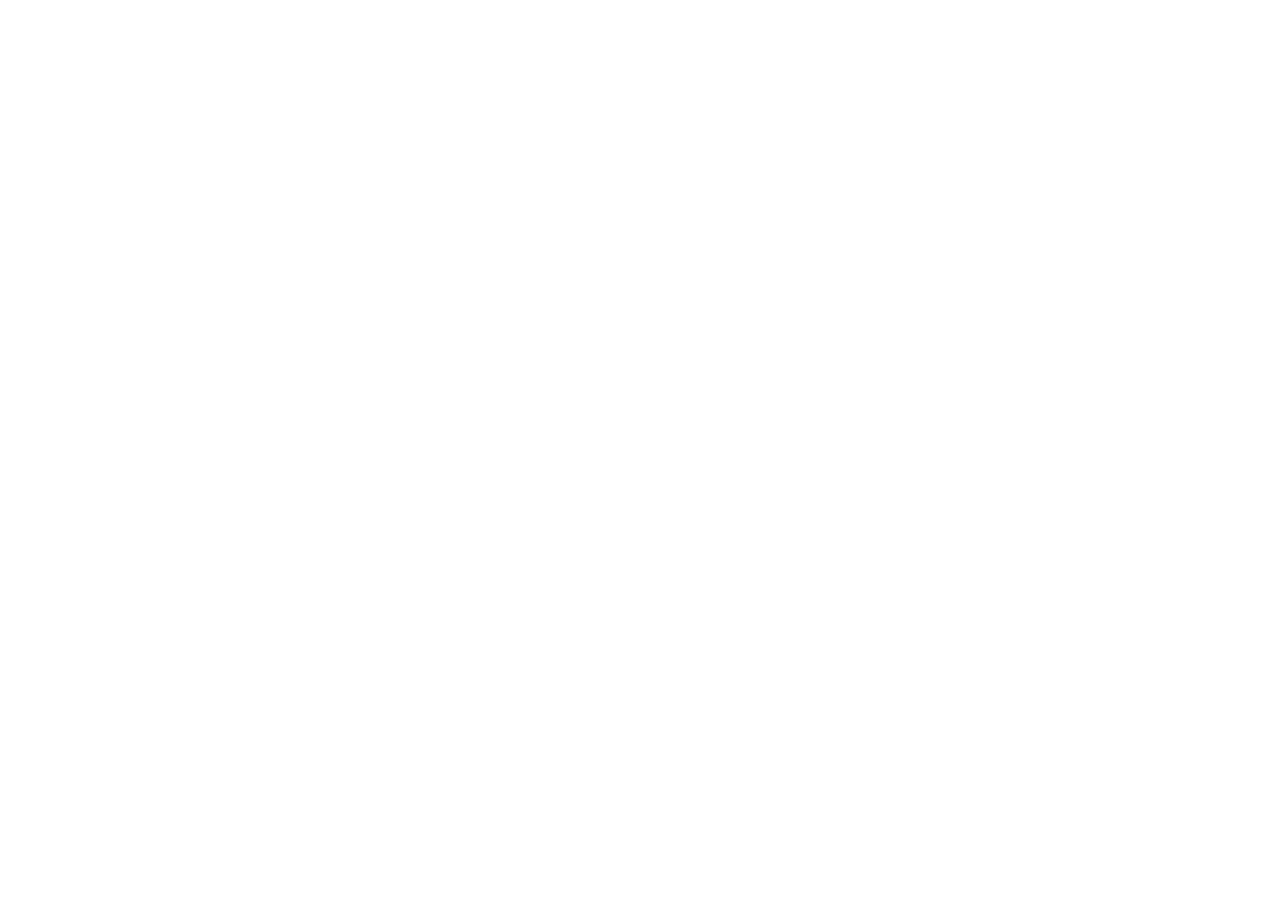
==== index.html @ 2fe4476c "ta indo" ====
<!DOCTYPE html>
<html lang="pt-br">
<head>
    <meta charset="UTF-8">
    <meta name="viewport" content="width=device-width, initial-scale=1.0">
    <title>Projeto Social Redes</title>
    <link rel="shortcut icon" href="favicon.ico" type="image/x-icon">
</head>
<body>
    
</body>
</html>
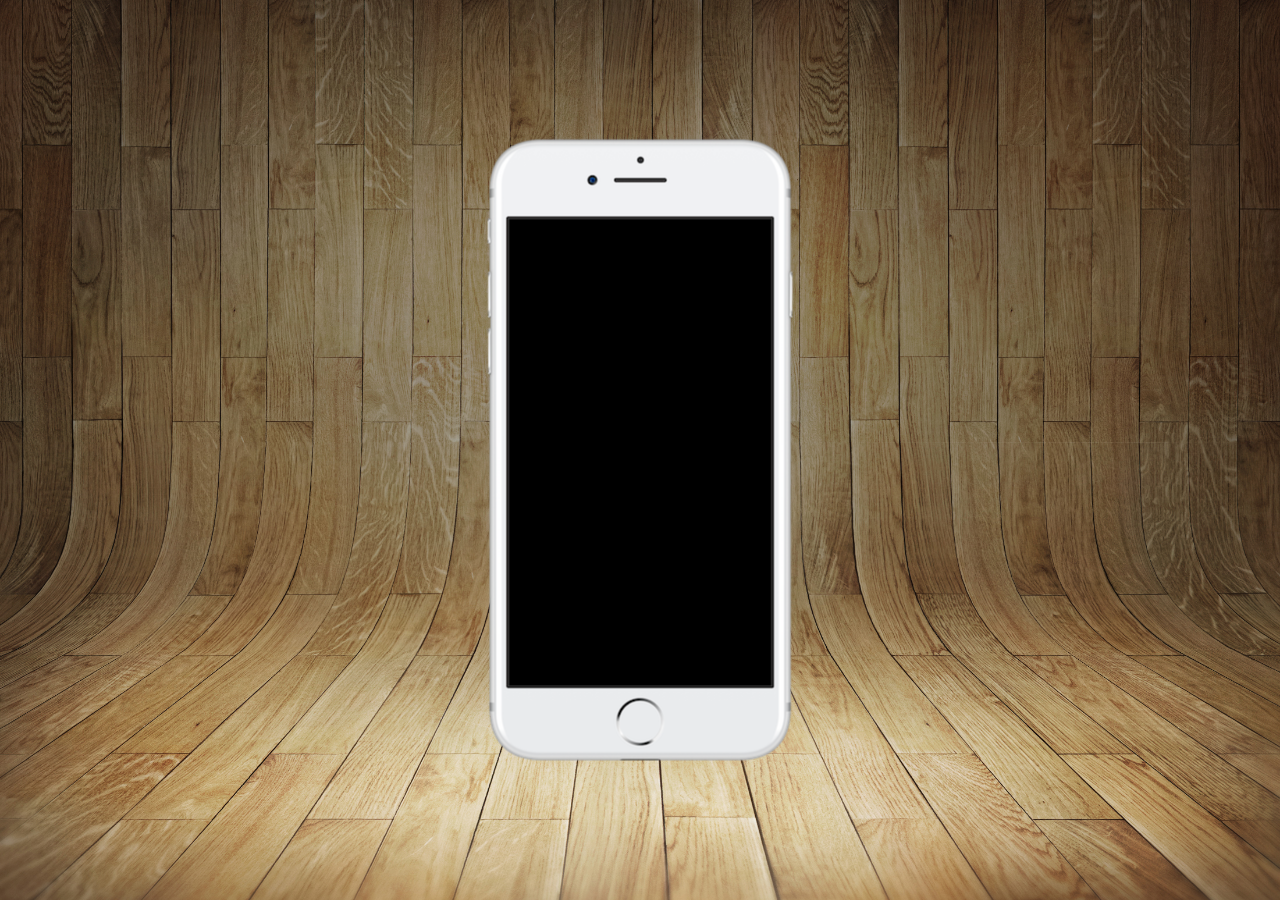
==== commit d9ff1ad8: "ta indo2" ====
--- a/index.html
+++ b/index.html
@@ -5,8 +5,16 @@
     <meta name="viewport" content="width=device-width, initial-scale=1.0">
     <title>Projeto Social Redes</title>
     <link rel="shortcut icon" href="favicon.ico" type="image/x-icon">
+    <link rel="stylesheet" href="estilos/style.css">
 </head>
 <body>
-    
+    <main>
+        <section id="telefone">
+            
+        </section>
+        <section id="redes-sociais">
+
+        </section>
+    </main>
 </body>
 </html>--- a/estilos/style.css
+++ b/estilos/style.css
@@ -0,0 +1,34 @@
+@charset "UTF-8";
+
+* {
+    margin: 0px;
+    padding: 0pc;
+    font-family: Arial, Helvetica, sans-serif;
+}
+
+html, body{
+    height: 100vh;
+    width: 100vw;
+}
+
+body {
+    background: url(../imagens/fundo-madeira.jpg) no-repeat top center;
+    background-size: cover;
+    background-attachment: fixed;
+}
+
+main {
+    position: relative; 
+    height: 100vh;
+   
+}
+
+section#telefone{
+    position: absolute;
+    top: 50%;
+    left: 50%;
+    transform: translate(-50%, -50%);
+
+    height: 627px;
+    width: 311px;
+    background: url(../imagens/frame-iphone.png) no-repeat;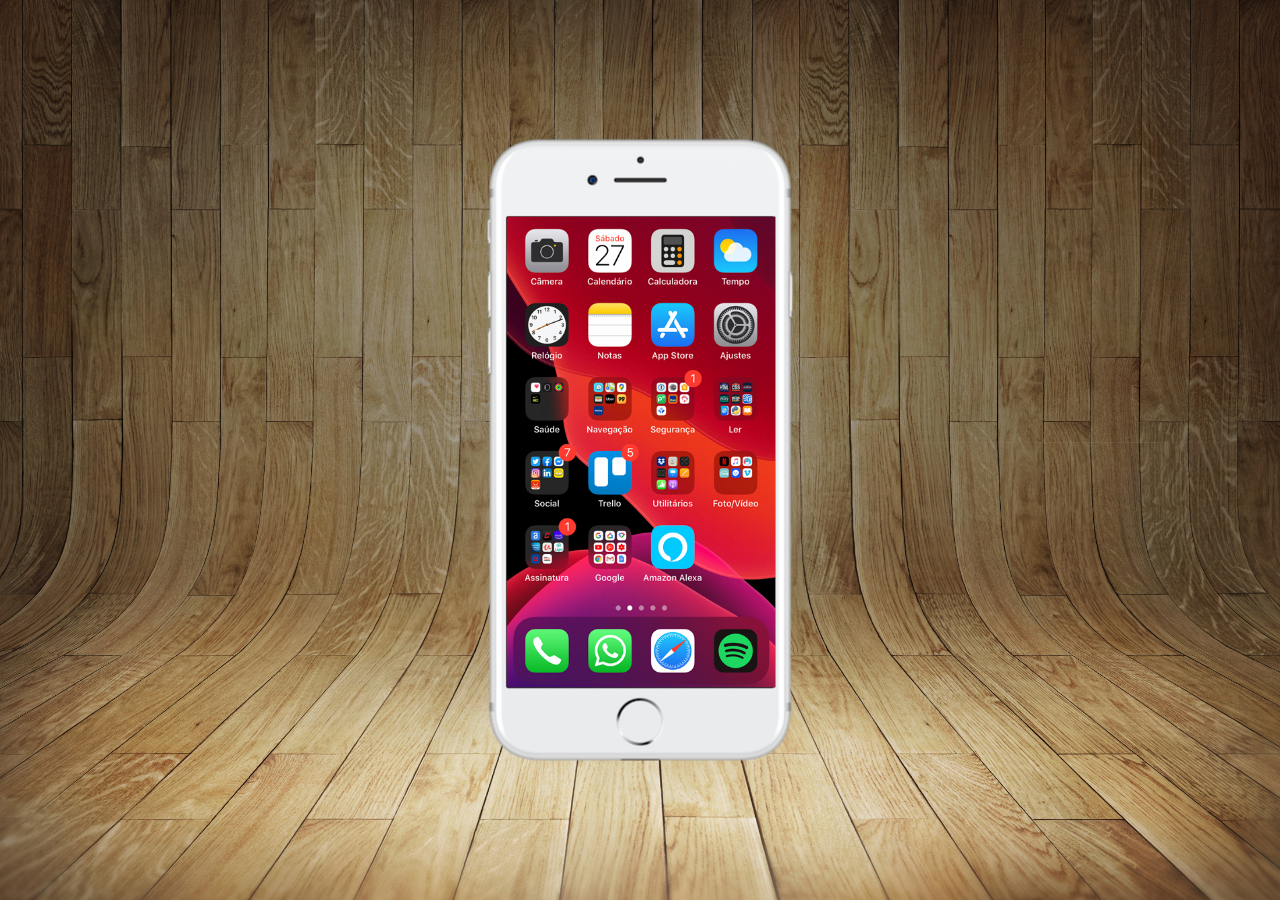
==== commit e69b2d52: "ta ino" ====
--- a/index.html
+++ b/index.html
@@ -10,7 +10,7 @@
 <body>
     <main>
         <section id="telefone">
-            
+            <iframe src="home.html" name="tela" id="tela" frameborder="0"></iframe>
         </section>
         <section id="redes-sociais">
 
--- a/estilos/style.css
+++ b/estilos/style.css
@@ -31,4 +31,13 @@
 
     height: 627px;
     width: 311px;
-    background: url(../imagens/frame-iphone.png) no-repeat;+    background: url(../imagens/frame-iphone.png) no-repeat;
+ }
+
+ iframe#tela {
+    position: relative;
+    top: 80px;
+    left: 22px;
+    width: 269px;
+    height: 471px;
+ }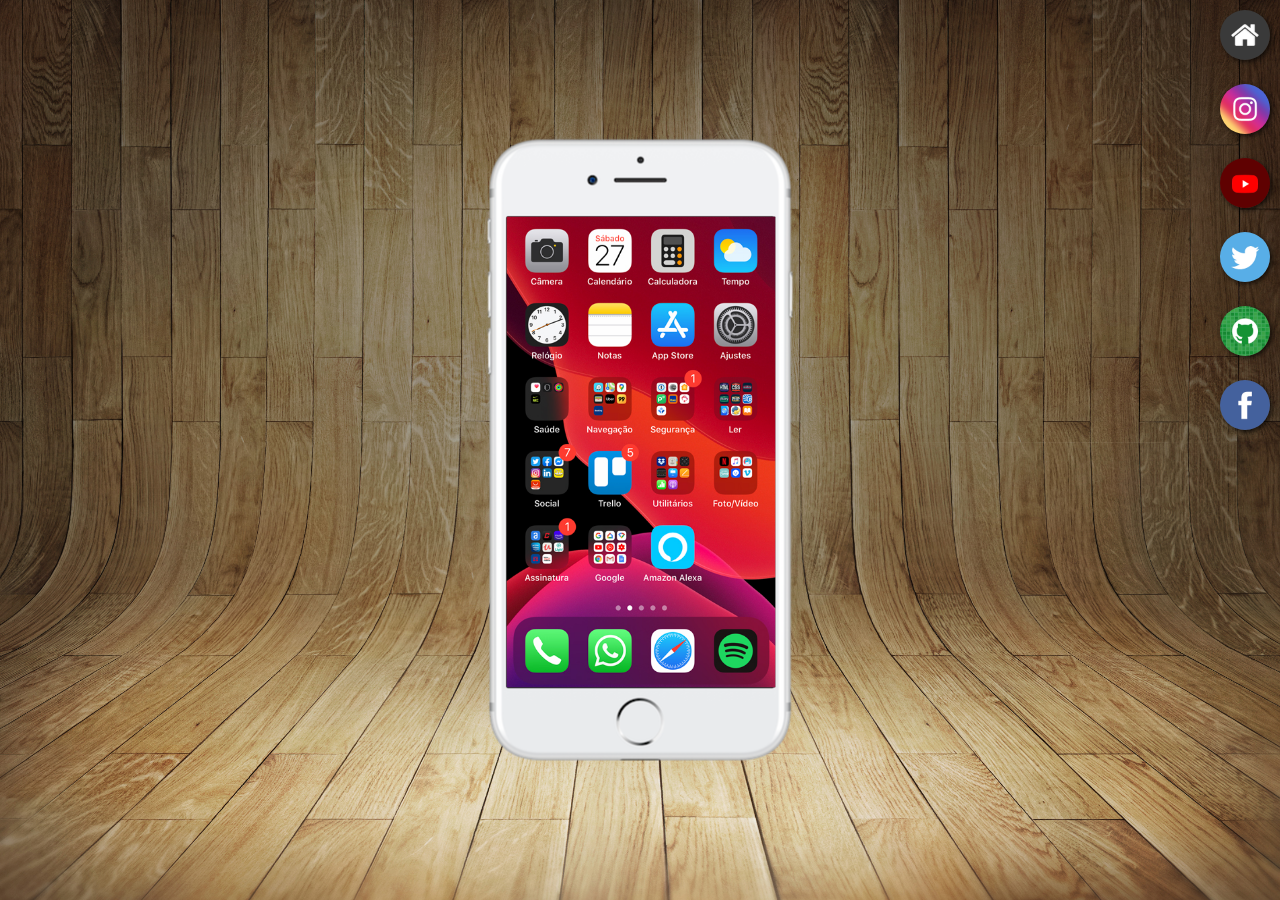
==== commit 44747d1c: "ta ino" ====
--- a/index.html
+++ b/index.html
@@ -10,10 +10,17 @@
 <body>
     <main>
         <section id="telefone">
-            <iframe src="home.html" name="tela" id="tela" frameborder="0"></iframe>
+            <iframe src="home.html" name="tela" id="tela" frameborder="0">
+                seu navegador n tankakkkkk
+            </iframe>
         </section>
         <section id="redes-sociais">
-
+            <a href="#" target="tela"><img src="imagens/logo-home.jpg" alt="Home"></a><br>
+            <a href="#" target="tela"><img src="imagens/logo-instagram.jpg" alt="Insta"></a><br>
+            <a href="#" target="tela"><img src="imagens/logo-youtube.jpg" alt="Youtube"></a><br>
+            <a href="#" target="tela"><img src="imagens/logo-twitter.jpg" alt="X"></a><br>
+            <a href="#" target="tela"><img src="imagens/logo-github.jpg" alt="Github"></a><br>
+            <a href="#" target="tela"><img src="imagens/logo-facebook.jpg" alt="Faceburg"></a>
         </section>
     </main>
 </body>
--- a/estilos/style.css
+++ b/estilos/style.css
@@ -40,4 +40,23 @@
     left: 22px;
     width: 269px;
     height: 471px;
+ }
+
+ section#redes-sociais{
+    text-align: right;
+ }
+
+ section#redes-sociais img{
+    width: 50px;
+    margin: 10px;
+    border-radius: 50%;
+    box-shadow: 2px 2px 5px rgba(0, 0, 0, 0.685);
+    box-sizing: border-box;
+ }
+
+ section#redes-sociais img:hover {
+    border: 2px solid rgba(255, 255, 255, 0.644);
+    transform: translate(-3px, -3px);
+    box-shadow: 5px 5px 10px rgba(0, 0, 0, 0.562);
+    transition: transform 0.3s;
  }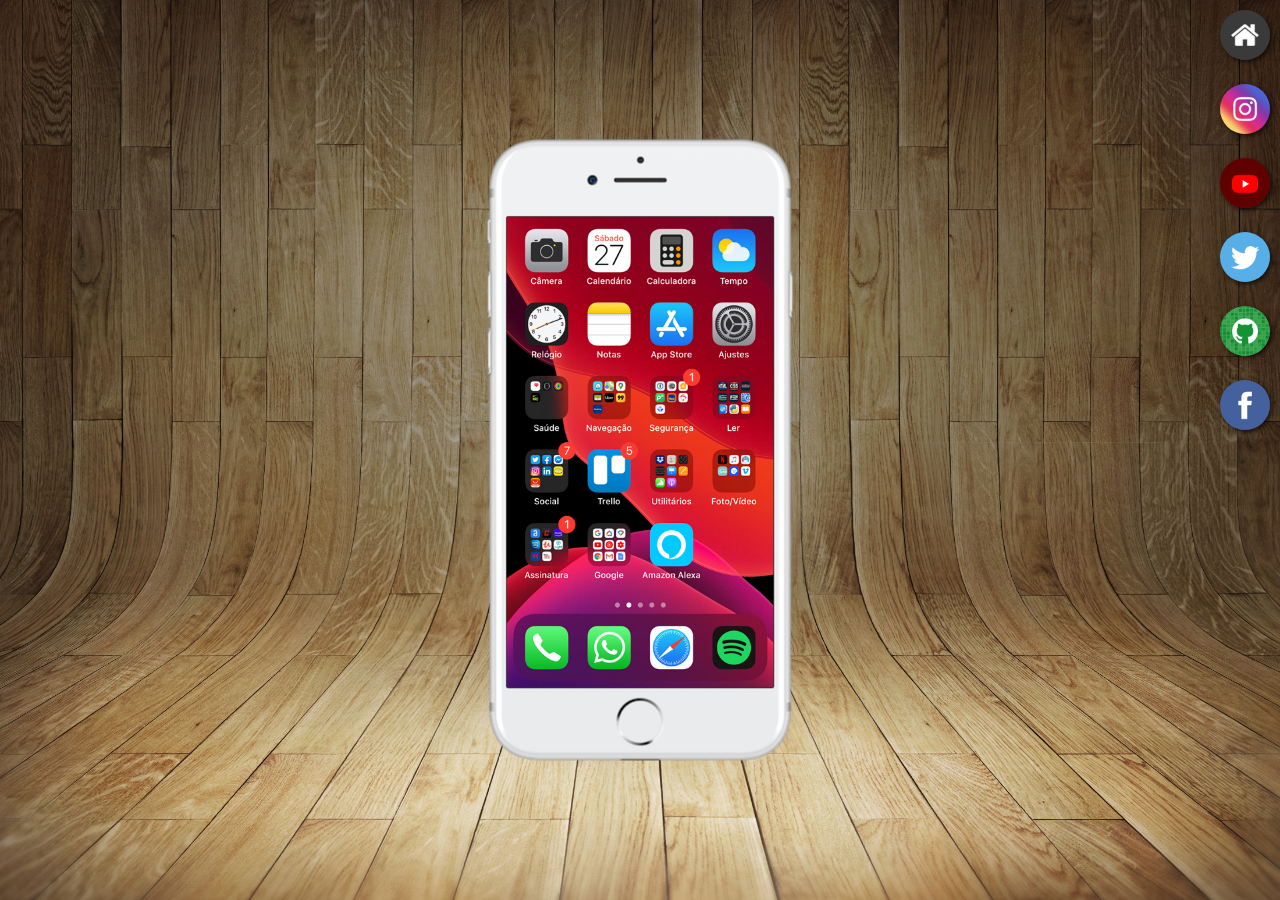
==== commit e9b563ae: "atualiz" ====
--- a/index.html
+++ b/index.html
@@ -15,8 +15,8 @@
             </iframe>
         </section>
         <section id="redes-sociais">
-            <a href="#" target="tela"><img src="imagens/logo-home.jpg" alt="Home"></a><br>
-            <a href="#" target="tela"><img src="imagens/logo-instagram.jpg" alt="Insta"></a><br>
+            <a href="home.html" target="tela"><img src="imagens/logo-home.jpg" alt="Home"></a><br>
+            <a href="instagram.html" target="tela"><img src="imagens/logo-instagram.jpg" alt="Insta"></a><br>
             <a href="#" target="tela"><img src="imagens/logo-youtube.jpg" alt="Youtube"></a><br>
             <a href="#" target="tela"><img src="imagens/logo-twitter.jpg" alt="X"></a><br>
             <a href="#" target="tela"><img src="imagens/logo-github.jpg" alt="Github"></a><br>
--- a/estilos/style.css
+++ b/estilos/style.css
@@ -38,7 +38,7 @@
     position: relative;
     top: 80px;
     left: 22px;
-    width: 269px;
+    width: 267px;
     height: 471px;
  }
 
